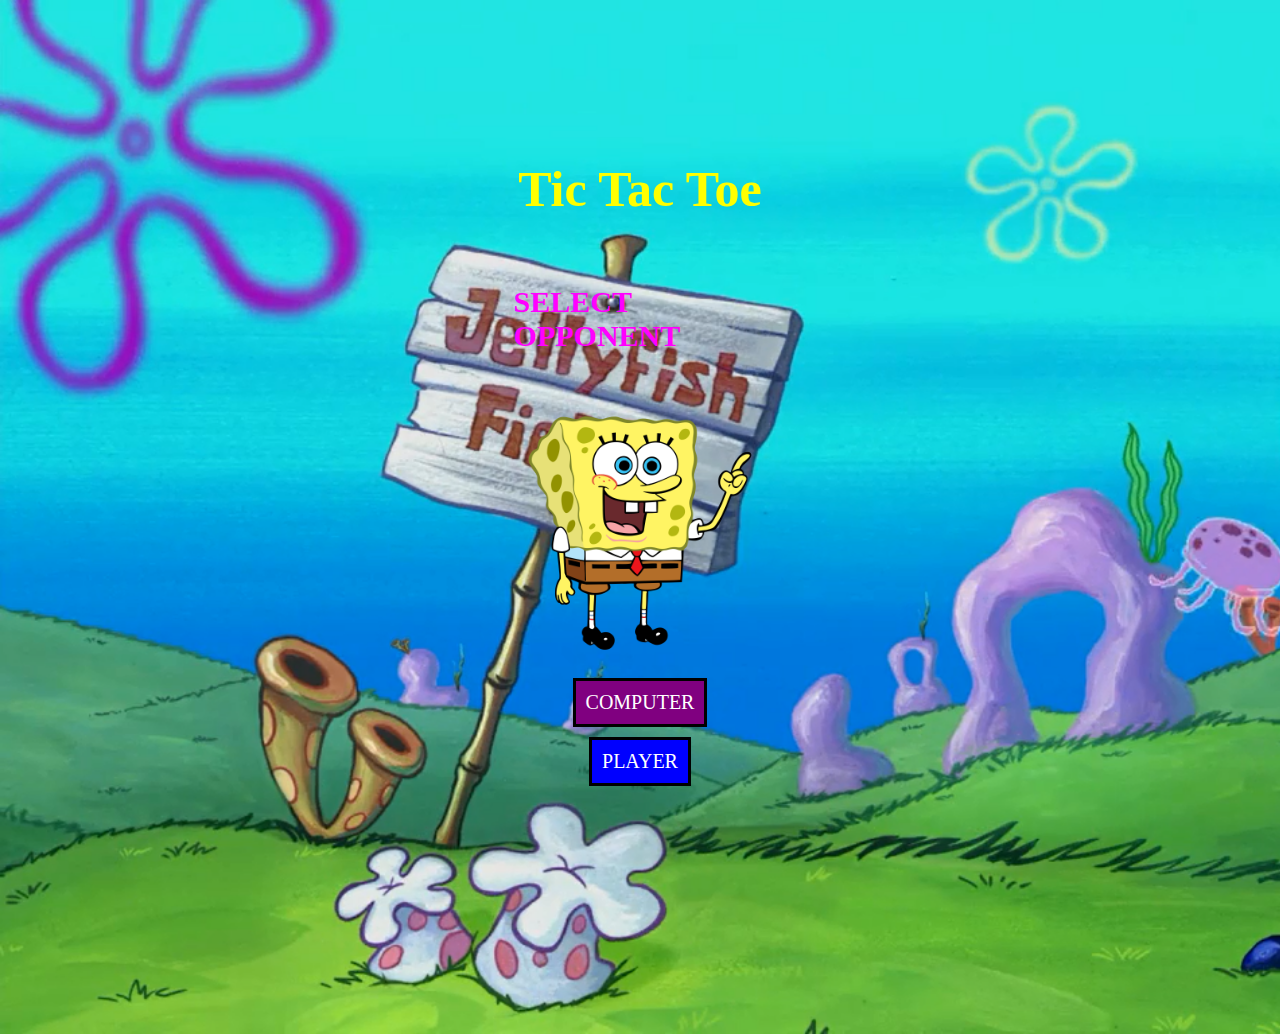
==== index.html @ 903b446b "Added styles to make game into" ====
<!DOCTYPE html>
<html lang="en">
<head>
    <meta charset="UTF-8">
    <meta http-equiv="X-UA-Compatible" content="IE=edge">
    <meta name="viewport" content="width=device-width, initial-scale=1.0">
    <link rel="stylesheet" href="css/index.css">
    <title>Document</title>
</head>
<body>
    <div class="container">
    <h1>Tic Tac Toe</h1>
    <div class="options">
        <h2>SELECT OPPONENT</h2>
        <div class="computer" onclick="myFunction()">COMPUTER</div>
        <div class="player" onclick="myFunction()">PLAYER</div>
    </div>
    </div>

    
</body>
</html>
---- css/index.css ----
@font-face{
    src: url(/SpongeboyRegular-gx2n6.otf);
    font-family: sponge;
}
body{
    height: 100vh;
    background-image: url("/css/background.png");
    background-size: cover;
    background-repeat: no-repeat;
}

.container{
    margin: 10% 40%;
    max-height: 610px;
    max-width: 610px;
    display: grid;
    grid-template-columns: 1fr 1fr 1fr;
    grid-template-rows: 1fr 1fr 1fr;
    grid-template-areas: "header header header"
                         "options options options"
                         "options options options";
    justify-content: center;
    justify-items: center;
}

h1{
    grid-area: header;
    font-size: 50px;
    color: yellow;
    font-family: sponge;
    justify-content: center;
    justify-items: center;
}

.options{
    display: grid;
    grid-area: options;
    max-height: cover;
    max-width: 40vw;
    font-size: 20px;
    align-self: center;
    justify-content: center;
    justify-items: center;
    color: magenta;
    background-image: url("/css/spongebob.png");
    background-size: 250px;
    background-position: center;
    background-repeat: no-repeat;
    border-radius: 100px;
    font-family: sponge;
}

.computer{
    margin-top: 300px;
    border: solid black;
    background-color: purple;
    color: white;
    margin-bottom: 10px;
    padding: 10px;
    font-family:sponge;
}
.player{
    border: solid black;
    background-color: blue;
    color: white;
    margin-bottom: 20px;
    font-family:sponge;
    padding: 10px;
}
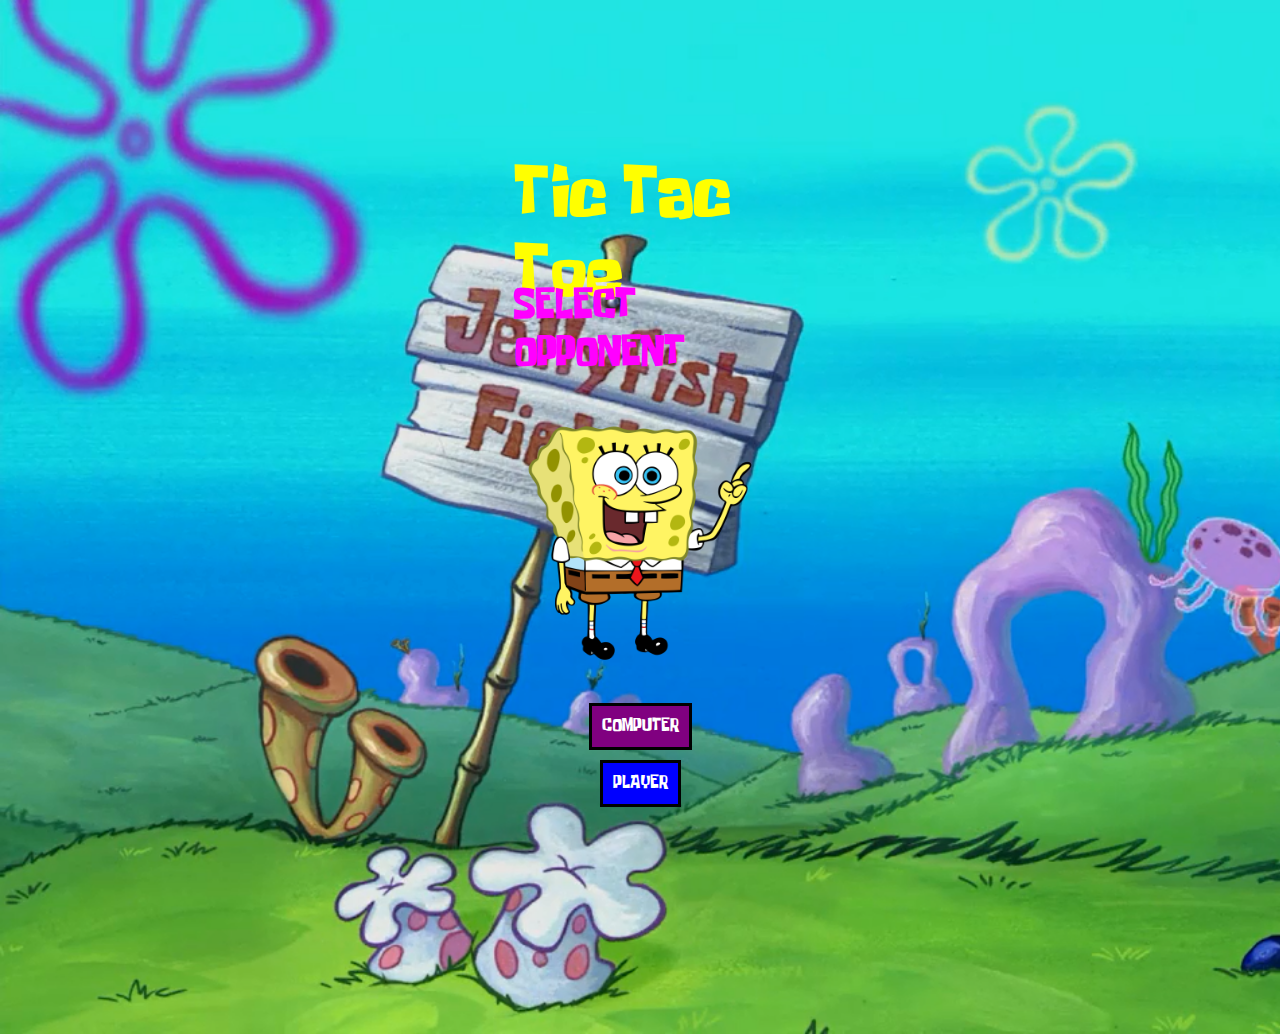
==== commit 7d27f31b: "Attempted to add a soundclip to the buttons when clicked" ====
--- a/index.html
+++ b/index.html
@@ -5,6 +5,7 @@
     <meta http-equiv="X-UA-Compatible" content="IE=edge">
     <meta name="viewport" content="width=device-width, initial-scale=1.0">
     <link rel="stylesheet" href="css/index.css">
+    <source src="/js/app.js">
     <title>Document</title>
 </head>
 <body>
@@ -12,8 +13,9 @@
     <h1>Tic Tac Toe</h1>
     <div class="options">
         <h2>SELECT OPPONENT</h2>
-        <div class="computer" onclick="myFunction()">COMPUTER</div>
-        <div class="player" onclick="myFunction()">PLAYER</div>
+        <button class="computer" value="submit" onclick="play()">COMPUTER</button>
+        <audio id="audio" src="/css/victoryscreech.mp3"></audio>
+        <button class="player">PLAYER</button>
     </div>
     </div>
 
--- a/css/index.css
+++ b/css/index.css
@@ -1,5 +1,5 @@
 @font-face{
-    src: url(/SpongeboyRegular-gx2n6.otf);
+    src: url(/css/SpongeboyRegular-gx2n6.otf);
     font-family: sponge;
 }
 body{
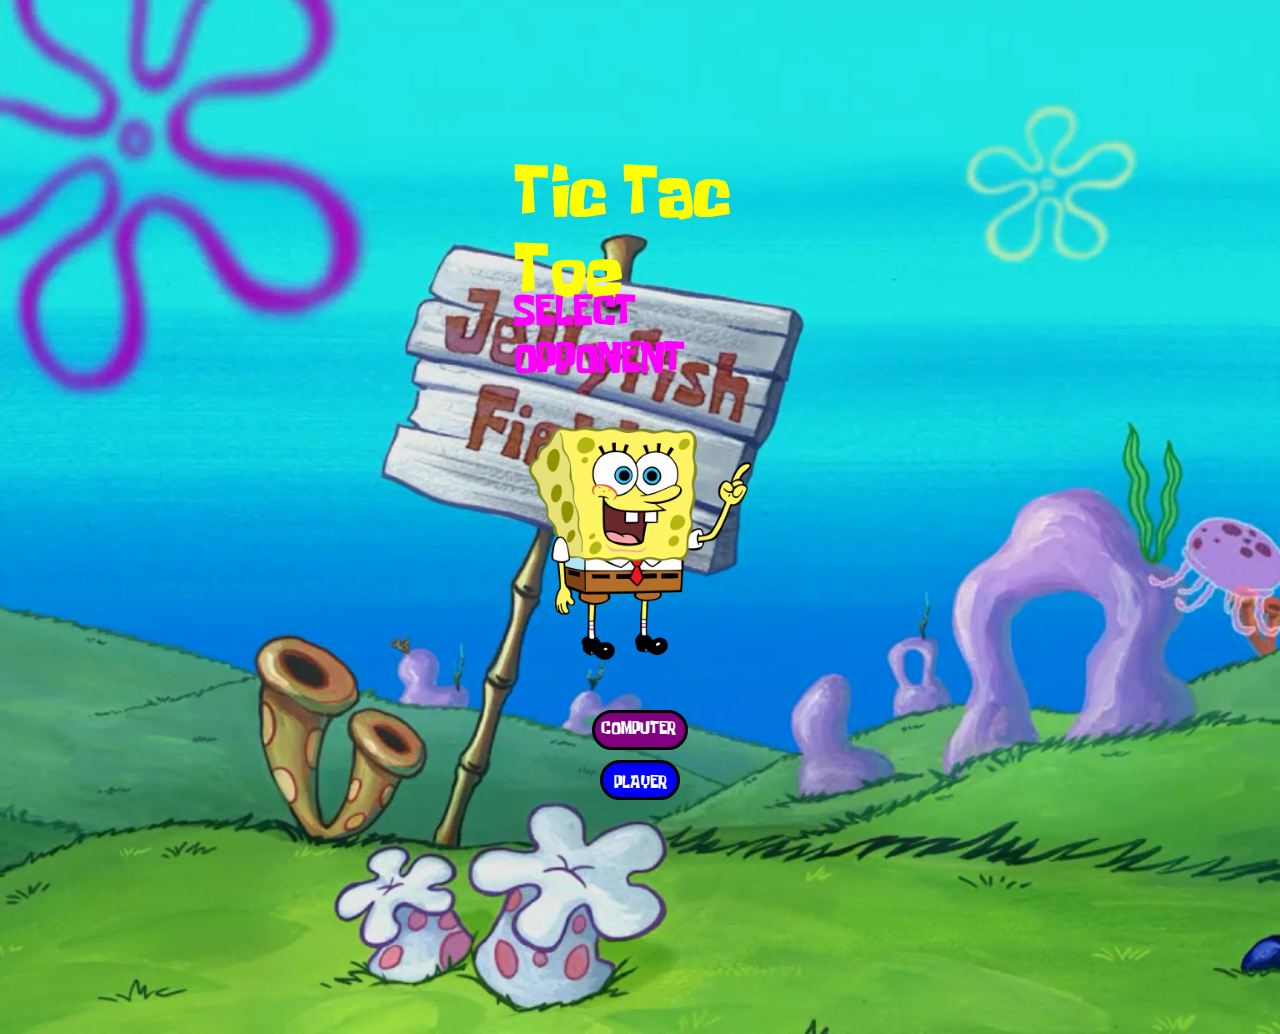
==== commit e93a0358: "merged html files and set variable hidden to board" ====
--- a/index.html
+++ b/index.html
@@ -4,12 +4,15 @@
     <meta charset="UTF-8">
     <meta http-equiv="X-UA-Compatible" content="IE=edge">
     <meta name="viewport" content="width=device-width, initial-scale=1.0">
-    <link rel="stylesheet" href="css/index.css">
-    <source src="/js/app.js">
-    <title>Document</title>
+    <link rel="stylesheet" type="text/css" href="./css/styles.css">    
+    <script defer src="js/game.js"></script>
+    <title>Tic Tac Toe</title>
 </head>
 <body>
-    <div class="container">
+    
+</body>
+</html>
+<div class="container">
     <h1>Tic Tac Toe</h1>
     <div class="options">
         <h2>SELECT OPPONENT</h2>
@@ -18,7 +21,32 @@
         <button class="player">PLAYER</button>
     </div>
     </div>
-
-    
-</body>
-</html>+<div class="board" hidden></div>
+    <div id= "0" hidden>
+    </div>
+    <div id= "1" hidden>
+    </div>  
+    <div id="2" hidden>
+    </div>  
+    <div id="3" hidden>
+    </div> 
+    <div id= "4" hidden>
+    </div>
+    <div id="5" hidden>
+    </div>
+    <div id="6" hidden>
+    </div>
+    <div id="7" hidden>
+    </div>
+    <div id="8" hidden>
+    </div>
+    <button class="start" onclick = "startGame()" hidden>Reset</button>
+    <button class="change" onclick = "changeOp()" hidden>Change</button>
+    </div>
+    <div class="endGame">
+        <audio id="musicplayer">
+            <source src="/css/oh-brother-this-guy-stinks_FFdigtm.mp3">
+        </audio>
+        <div class ="text"></div>
+    </div>
+</div>--- a/css/styles.css
+++ b/css/styles.css
@@ -0,0 +1,114 @@
+@font-face{
+  src: url(/css/SpongeboyRegular-gx2n6.otf);
+  font-family: sponge;
+}
+body{
+  min-height: 100vh;
+  background-image: url("/css/background.png");
+  background-size: cover;
+  background-repeat: no-repeat;
+}
+
+.container{
+  margin: 10% 40%;
+  max-height: 610px;
+  max-width: 610px;
+  display: grid;
+  grid-template-columns: 1fr 1fr 1fr;
+  grid-template-rows: 1fr 1fr 1fr;
+  grid-template-areas: "header header header"
+                       "options options options"
+                       "options options options";
+  justify-content: center;
+  justify-items: center;
+}
+
+h1{
+  grid-area: header;
+  font-size: 50px;
+  color: yellow;
+  font-family: sponge;
+  justify-content: center;
+  justify-items: center;
+}
+
+.options{
+  display: grid;
+  grid-area: options;
+  max-height: cover;
+  max-width: 40vw;
+  font-size: 20px;
+  align-self: center;
+  justify-content: center;
+  justify-items: center;
+  color: magenta;
+  background-image: url("/css/spongebob.png");
+  background-size: 250px;
+  background-position: center;
+  background-repeat: no-repeat;
+  border-radius: 100px;
+  font-family: sponge;
+}
+
+.computer{
+  align-items: center;
+  justify-content: center;
+  margin-top: 300px;
+  border: solid black;
+  background-color: purple;
+  color: white;
+  margin-bottom: 10px;
+  padding-right:84px;
+  font-family:sponge;
+}
+.player{
+  border: solid black;
+  background-color: blue;
+  color: white;
+  margin-bottom: 20px;
+  font-family:sponge;
+  padding: 10px;
+}
+
+.board div {
+    font-family:sponge;
+    width: 200px;
+    height: 200px;
+    margin-bottom: 5px;
+    color: yellow;
+    background-color: #94bbeea4;
+    justify-content: center;
+    justify-items: center;
+    font-size:125px;
+    text-align-last: center;
+  }
+
+.endGame{
+  display: none;
+  width: 200px;
+  background-color: rgba(205,133,63, 0.8);
+  margin-left: 51%;
+  padding-top: 50px;
+  padding-bottom: 50px;
+  text-align: center;
+  border-radius: 5px;
+  color: white;
+  font-size: 2em;
+
+}
+button{
+  height: 40px;
+  width: 80px;
+  background-color: #94bbeea4;
+  font-family: sponge;
+  color: yellow;
+  border-radius: 40px;
+  font-size: 13px;
+
+}
+
+.hidden{
+  display: none;
+}
+
+
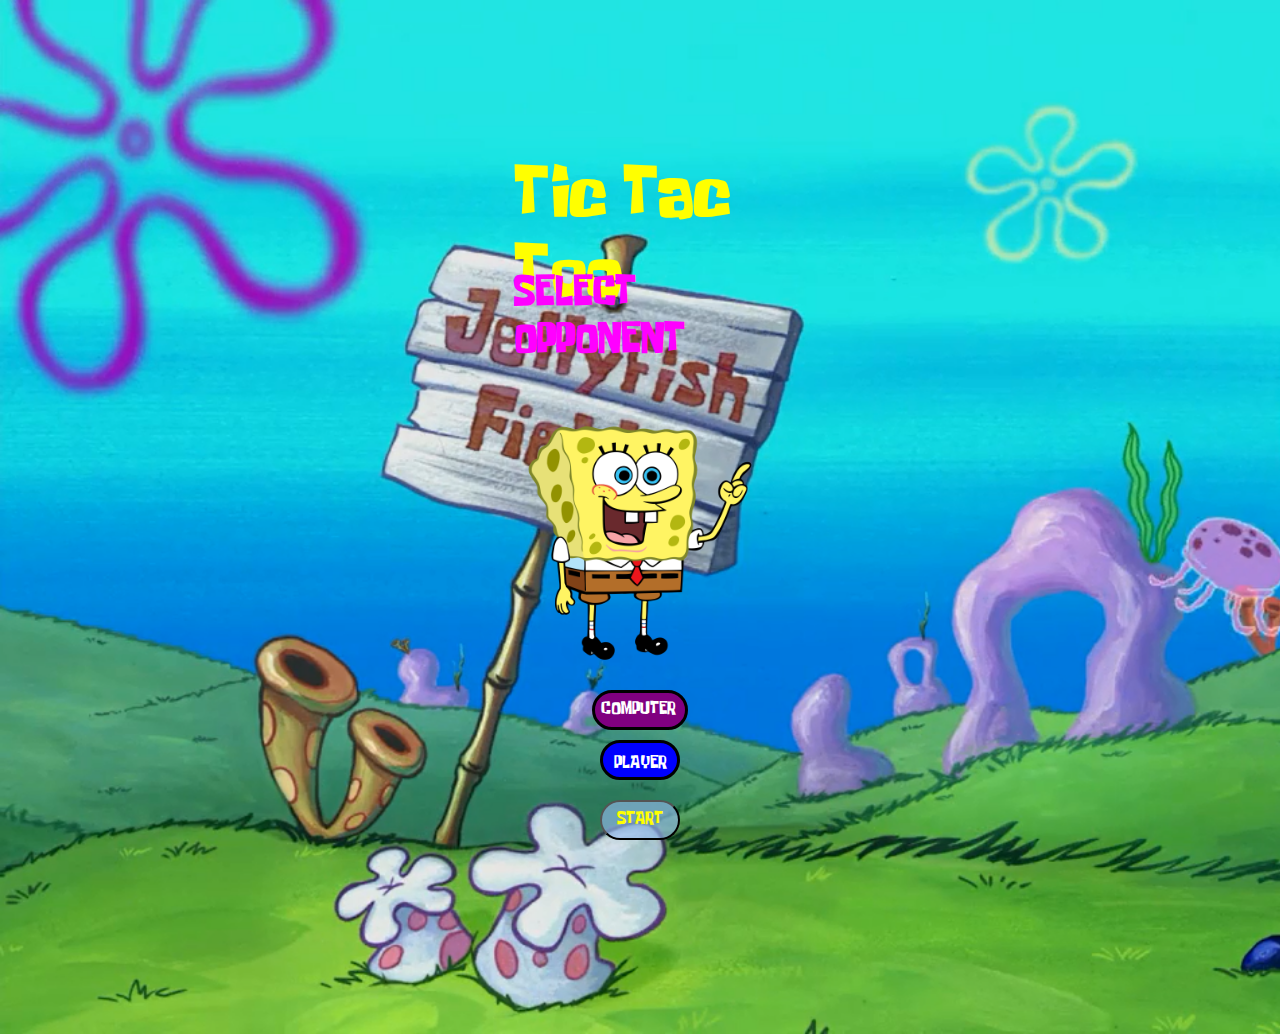
==== commit 4e34fdb3: "Updated files so when start is clicked the computer version of the game begins" ====
--- a/index.html
+++ b/index.html
@@ -5,48 +5,48 @@
     <meta http-equiv="X-UA-Compatible" content="IE=edge">
     <meta name="viewport" content="width=device-width, initial-scale=1.0">
     <link rel="stylesheet" type="text/css" href="./css/styles.css">    
-    <script defer src="js/game.js"></script>
+    <script defer src="js/app.js"></script>
     <title>Tic Tac Toe</title>
 </head>
 <body>
-    
+    <div class="container">
+        <h1>Tic Tac Toe</h1>
+        <div class="options">
+            <h2>SELECT OPPONENT</h2>
+            <button class="computer" value="submit" >COMPUTER</button>
+            <button class="player">PLAYER</button>
+            <button class="start" onclick = "startGame()">START</button>
+        </div>
+        </div>
+    <div class="board" style="display: none">
+        <div id= "0">
+        </div>
+        <div id= "1">
+        </div>  
+        <div id="2">
+        </div>  
+        <div id="3">
+        </div> 
+        <div id= "4">
+        </div>
+        <div id="5">
+        </div>
+        <div id="6">
+        </div>
+        <div id="7">
+        </div>
+        <div id="8">
+        </div>
+        <button class="start" onclick = "startGame()">Reset</button>
+        </div>
+        <div class="endGame">
+            <audio id="musicplayer">
+                <source src="/css/oh-brother-this-guy-stinks_FFdigtm.mp3">
+            </audio>
+            <div class ="text"></div>
+        </div>
+    </div>
+
+
 </body>
-</html>
-<div class="container">
-    <h1>Tic Tac Toe</h1>
-    <div class="options">
-        <h2>SELECT OPPONENT</h2>
-        <button class="computer" value="submit" onclick="play()">COMPUTER</button>
-        <audio id="audio" src="/css/victoryscreech.mp3"></audio>
-        <button class="player">PLAYER</button>
-    </div>
-    </div>
-<div class="board" hidden></div>
-    <div id= "0" hidden>
-    </div>
-    <div id= "1" hidden>
-    </div>  
-    <div id="2" hidden>
-    </div>  
-    <div id="3" hidden>
-    </div> 
-    <div id= "4" hidden>
-    </div>
-    <div id="5" hidden>
-    </div>
-    <div id="6" hidden>
-    </div>
-    <div id="7" hidden>
-    </div>
-    <div id="8" hidden>
-    </div>
-    <button class="start" onclick = "startGame()" hidden>Reset</button>
-    <button class="change" onclick = "changeOp()" hidden>Change</button>
-    </div>
-    <div class="endGame">
-        <audio id="musicplayer">
-            <source src="/css/oh-brother-this-guy-stinks_FFdigtm.mp3">
-        </audio>
-        <div class ="text"></div>
-    </div>
-</div>+</html> --- a/css/styles.css
+++ b/css/styles.css
@@ -2,11 +2,60 @@
   src: url(/css/SpongeboyRegular-gx2n6.otf);
   font-family: sponge;
 }
+
 body{
-  min-height: 100vh;
+  height: 100vh;
   background-image: url("/css/background.png");
   background-size: cover;
   background-repeat: no-repeat;
+}
+
+.board{
+    margin: 5% 40%;
+    height: 610px;
+    width: 610px;
+    display: flex;
+    flex-wrap: wrap;
+    justify-content: space-between;
+    justify-items: center;
+}
+
+.board > div {
+  font-family:sponge;
+  width: 200px;
+  height: 200px;
+  margin-bottom: 5px;
+  color: yellow;
+  background-color: #94bbeea4;
+  justify-content: center;
+  justify-items: center;
+  font-size:125px;
+  text-align-last: center;
+}
+.endGame{
+  display: none;
+  width: 200px;
+  background-color: rgba(205,133,63, 0.8);
+  margin-left: 50%;
+  padding-top: 50px;
+  padding-bottom: 50px;
+  text-align: center;
+  border-radius: 5px;
+  color: white;
+  font-size: 2em;
+}
+button{
+  height: 40px;
+  width: 80px;
+  background-color: #94bbeea4;
+  font-family: sponge;
+  color: yellow;
+  border-radius: 40px;
+  font-size: 13px;
+}
+
+.hidden{
+  display: none;
 }
 
 .container{
@@ -22,7 +71,6 @@
   justify-content: center;
   justify-items: center;
 }
-
 h1{
   grid-area: header;
   font-size: 50px;
@@ -68,47 +116,4 @@
   margin-bottom: 20px;
   font-family:sponge;
   padding: 10px;
-}
-
-.board div {
-    font-family:sponge;
-    width: 200px;
-    height: 200px;
-    margin-bottom: 5px;
-    color: yellow;
-    background-color: #94bbeea4;
-    justify-content: center;
-    justify-items: center;
-    font-size:125px;
-    text-align-last: center;
-  }
-
-.endGame{
-  display: none;
-  width: 200px;
-  background-color: rgba(205,133,63, 0.8);
-  margin-left: 51%;
-  padding-top: 50px;
-  padding-bottom: 50px;
-  text-align: center;
-  border-radius: 5px;
-  color: white;
-  font-size: 2em;
-
-}
-button{
-  height: 40px;
-  width: 80px;
-  background-color: #94bbeea4;
-  font-family: sponge;
-  color: yellow;
-  border-radius: 40px;
-  font-size: 13px;
-
-}
-
-.hidden{
-  display: none;
-}
-
-
+}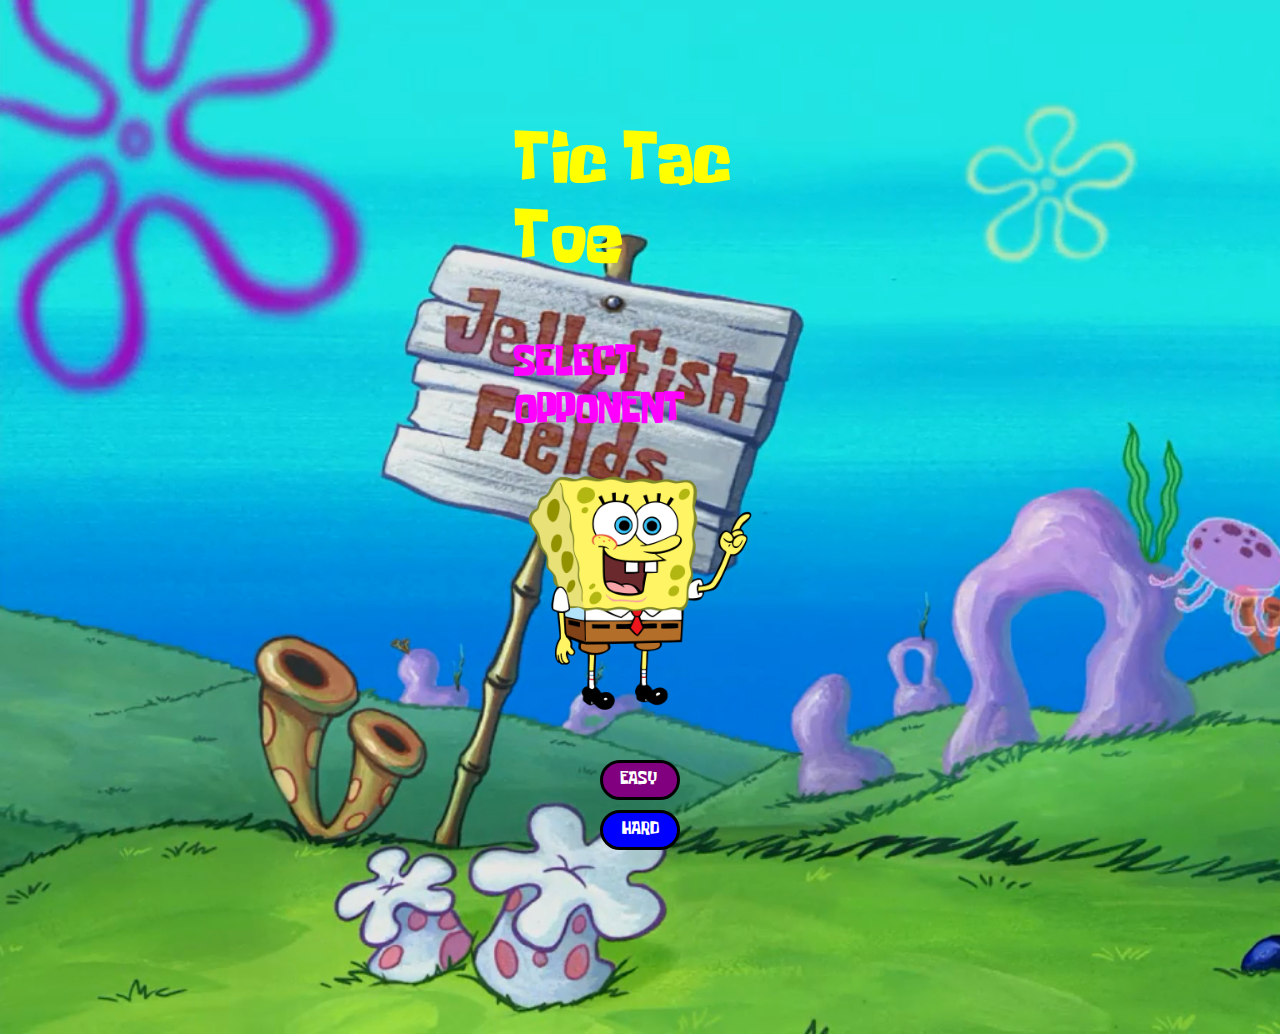
==== commit e2f6fc0f: "rearanged files and added a dumb AI for easy mode" ====
--- a/index.html
+++ b/index.html
@@ -13,12 +13,13 @@
         <h1>Tic Tac Toe</h1>
         <div class="options">
             <h2>SELECT OPPONENT</h2>
-            <button class="computer" value="submit" >COMPUTER</button>
-            <button class="player">PLAYER</button>
-            <button class="start" onclick = "startGame()">START</button>
+            <form class = "userInput">
+            <button id="easy">EASY</button>
+            <button id="hard">HARD</button>
+            </form>
         </div>
         </div>
-    <div class="board" style="display: none">
+    <div class="board">
         <div id= "0">
         </div>
         <div id= "1">
@@ -38,11 +39,9 @@
         <div id="8">
         </div>
         <button class="start" onclick = "startGame()">Reset</button>
+        <button class ="change" onclick= "init()">CHANGE</button>
         </div>
         <div class="endGame">
-            <audio id="musicplayer">
-                <source src="/css/oh-brother-this-guy-stinks_FFdigtm.mp3">
-            </audio>
             <div class ="text"></div>
         </div>
     </div>
--- a/css/styles.css
+++ b/css/styles.css
@@ -98,7 +98,7 @@
   font-family: sponge;
 }
 
-.computer{
+#easy{
   align-items: center;
   justify-content: center;
   margin-top: 300px;
@@ -106,14 +106,15 @@
   background-color: purple;
   color: white;
   margin-bottom: 10px;
-  padding-right:84px;
+  padding-right:10px;
   font-family:sponge;
 }
-.player{
+#hard{
+  align-items: center;
+  justify-content: center;
   border: solid black;
   background-color: blue;
   color: white;
   margin-bottom: 20px;
   font-family:sponge;
-  padding: 10px;
 }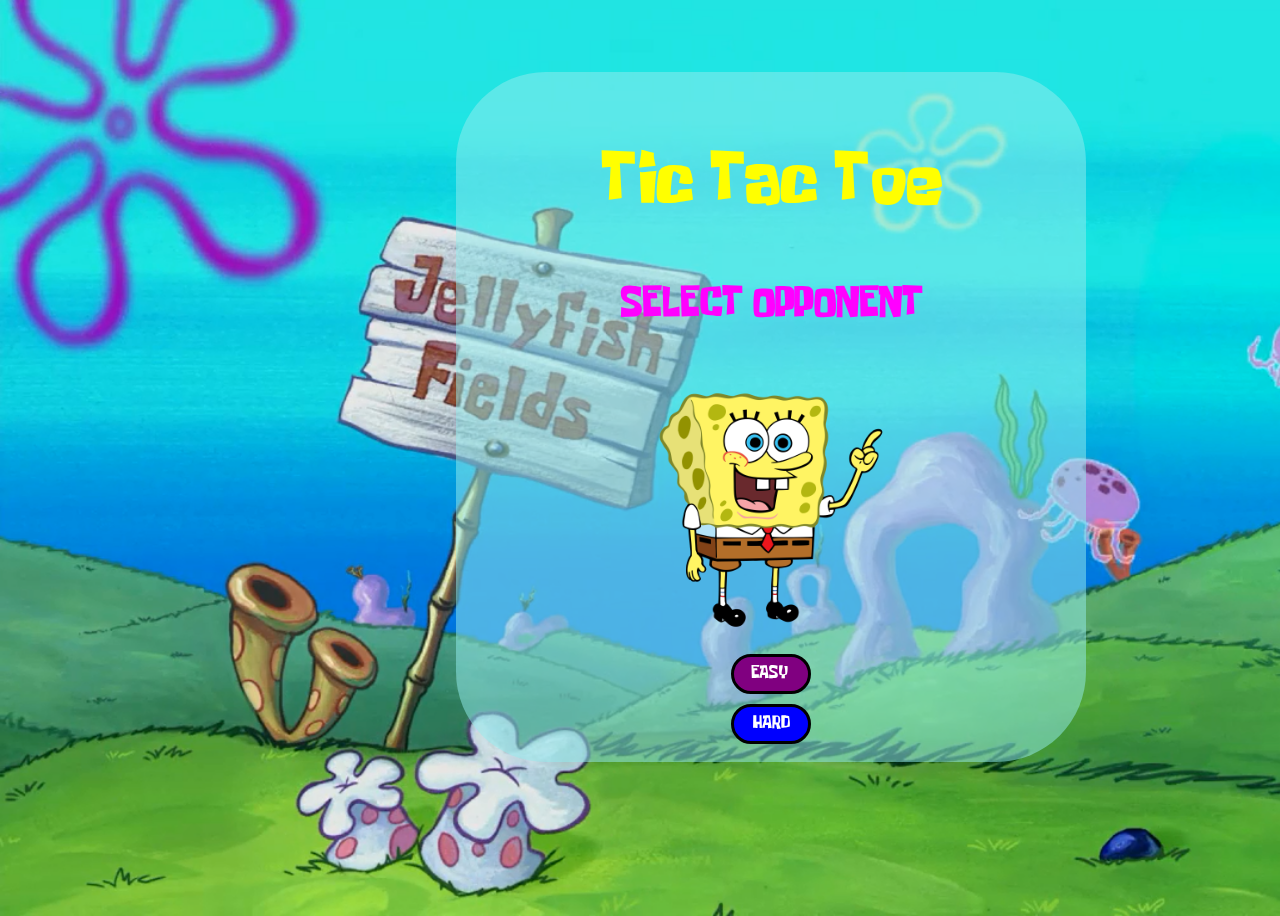
==== commit d797b069: "added sound effects to buttons" ====
--- a/index.html
+++ b/index.html
@@ -14,8 +14,8 @@
         <div class="options">
             <h2>SELECT OPPONENT</h2>
             <form class = "userInput">
-            <button id="easy">EASY</button>
-            <button id="hard">HARD</button>
+            <button id="easy" href="#" onmousedown="startSound.play()">EASY</button>
+            <button id="hard" href="#" onmousedown="startSound.play()">HARD</button>
             </form>
         </div>
         </div>
@@ -41,7 +41,7 @@
         <button class="start" onclick = "startGame()">Reset</button>
         <button class ="change" onclick= "init()">CHANGE</button>
         </div>
-        <div class="endGame">
+        <div class="endGame" onmouseover="lossSound.play()">
             <div class ="text"></div>
         </div>
     </div>
--- a/css/styles.css
+++ b/css/styles.css
@@ -59,9 +59,12 @@
 }
 
 .container{
-  margin: 10% 40%;
+  position: fixed;
+  background-color:  #94ebee83;
+  margin: 5% 35%;
+  padding: 40px 10px;
   max-height: 610px;
-  max-width: 610px;
+  width: 610px;
   display: grid;
   grid-template-columns: 1fr 1fr 1fr;
   grid-template-rows: 1fr 1fr 1fr;
@@ -70,6 +73,8 @@
                        "options options options";
   justify-content: center;
   justify-items: center;
+  border-radius: 90px;
+  margin-bottom: 20px;
 }
 h1{
   grid-area: header;
@@ -78,13 +83,14 @@
   font-family: sponge;
   justify-content: center;
   justify-items: center;
+  text-align: center;
 }
 
 .options{
   display: grid;
   grid-area: options;
-  max-height: cover;
-  max-width: 40vw;
+  max-height: 600px;
+  max-width: 100vw;
   font-size: 20px;
   align-self: center;
   justify-content: center;
@@ -94,8 +100,8 @@
   background-size: 250px;
   background-position: center;
   background-repeat: no-repeat;
-  border-radius: 100px;
   font-family: sponge;
+  margin: 20px;
 }
 
 #easy{
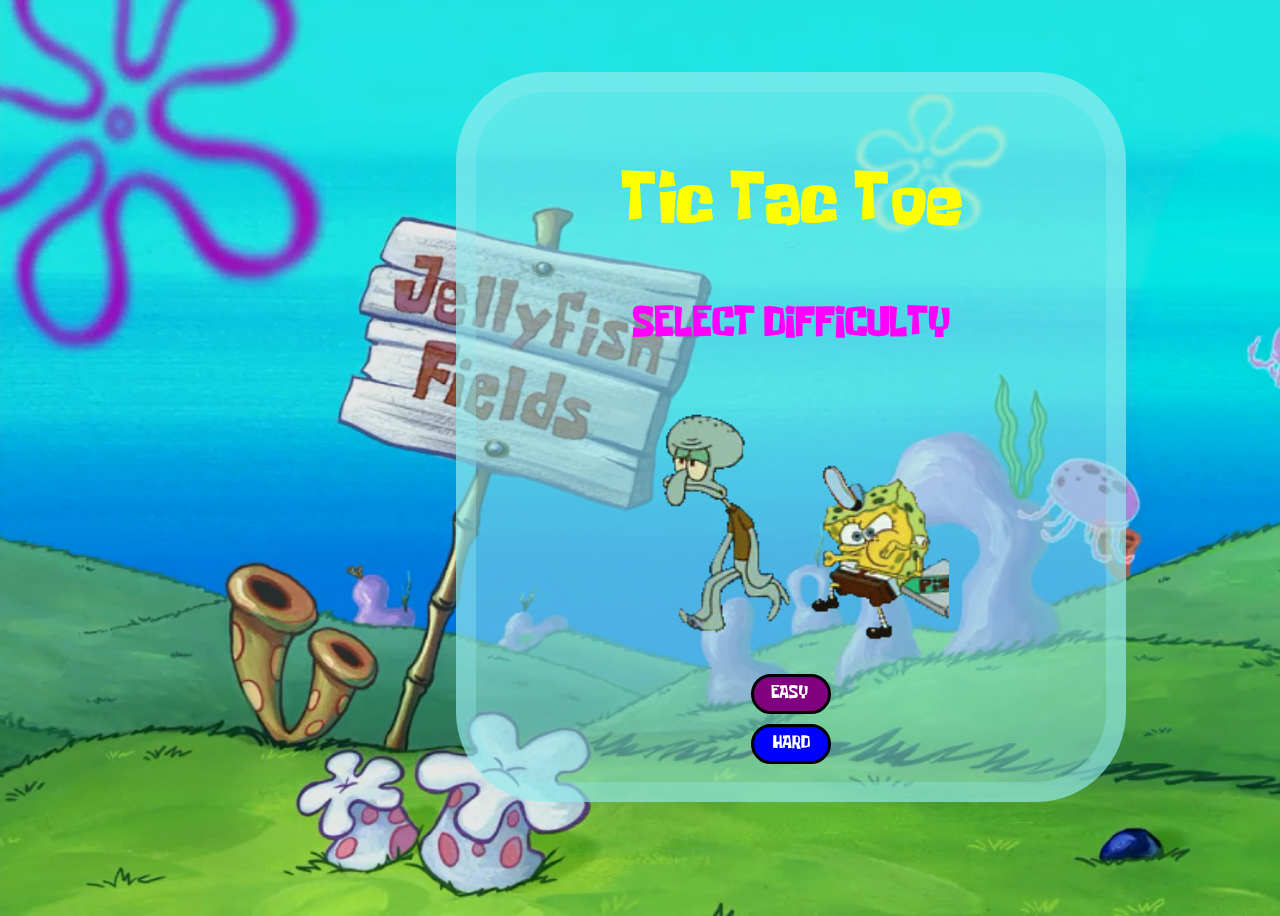
==== commit 6ade99e6: "added turn display yet ai moves to fast to show O's turn" ====
--- a/index.html
+++ b/index.html
@@ -12,7 +12,7 @@
     <div class="container">
         <h1>Tic Tac Toe</h1>
         <div class="options">
-            <h2>SELECT OPPONENT</h2>
+            <h2>SELECT DIFFICULTY</h2>
             <form class = "userInput">
             <button id="easy" href="#" onmousedown="startSound.play()">EASY</button>
             <button id="hard" href="#" onmousedown="startSound.play()">HARD</button>
@@ -20,32 +20,24 @@
         </div>
         </div>
     <div class="board">
-        <div id= "0">
-        </div>
-        <div id= "1">
-        </div>  
-        <div id="2">
-        </div>  
-        <div id="3">
-        </div> 
-        <div id= "4">
-        </div>
-        <div id="5">
-        </div>
-        <div id="6">
-        </div>
-        <div id="7">
-        </div>
-        <div id="8">
-        </div>
+        <div id= "0"></div>
+        <div id= "1"></div>  
+        <div id="2"></div>  
+        <div id="3"></div> 
+        <div id= "4"></div>
+        <div id="5"></div>
+        <div id="6"></div>
+        <div id="7"></div>
+        <div id="8"></div>
         <button class="start" onclick = "startGame()">Reset</button>
         <button class ="change" onclick= "init()">CHANGE</button>
         </div>
-        <div class="endGame" onmouseover="lossSound.play()">
+        <div class="endGame" onmouseover="startSound.play()">
+            <div class ="text"></div>
+        </div>
+        <div class="endGame" id="turn" onmouseover="startSound.play()">
             <div class ="text"></div>
         </div>
     </div>
-
-
 </body>
 </html> --- a/css/styles.css
+++ b/css/styles.css
@@ -1,17 +1,17 @@
 @font-face{
-  src: url(/css/SpongeboyRegular-gx2n6.otf);
+  src: url(/css/src_files/SpongeboyRegular-gx2n6.otf);
   font-family: sponge;
 }
 
 body{
   height: 100vh;
-  background-image: url("/css/background.png");
+  background-image: url("/css/src_files/background.png");
   background-size: cover;
   background-repeat: no-repeat;
 }
 
 .board{
-    margin: 5% 40%;
+    margin: 5% 35%;
     height: 610px;
     width: 610px;
     display: flex;
@@ -26,23 +26,27 @@
   height: 200px;
   margin-bottom: 5px;
   color: yellow;
-  background-color: #94bbeea4;
+  background-color: #239db380;
   justify-content: center;
   justify-items: center;
   font-size:125px;
   text-align-last: center;
+  border-radius: 100px;
 }
 .endGame{
+  position:absolute;
   display: none;
   width: 200px;
-  background-color: rgba(205,133,63, 0.8);
-  margin-left: 50%;
+  background-color: rgb(250, 121, 0);
+  margin-left: 45.5%;
   padding-top: 50px;
   padding-bottom: 50px;
   text-align: center;
   border-radius: 5px;
   color: white;
   font-size: 2em;
+  font-family:sponge;
+  border-radius: 100px;
 }
 button{
   height: 40px;
@@ -75,6 +79,7 @@
   justify-items: center;
   border-radius: 90px;
   margin-bottom: 20px;
+  border: #94ebee5b 20px solid;
 }
 h1{
   grid-area: header;
@@ -96,8 +101,8 @@
   justify-content: center;
   justify-items: center;
   color: magenta;
-  background-image: url("/css/spongebob.png");
-  background-size: 250px;
+  background-image: url("/css/src_files/spongebob.gif");
+  background-size: 400px;
   background-position: center;
   background-repeat: no-repeat;
   font-family: sponge;
